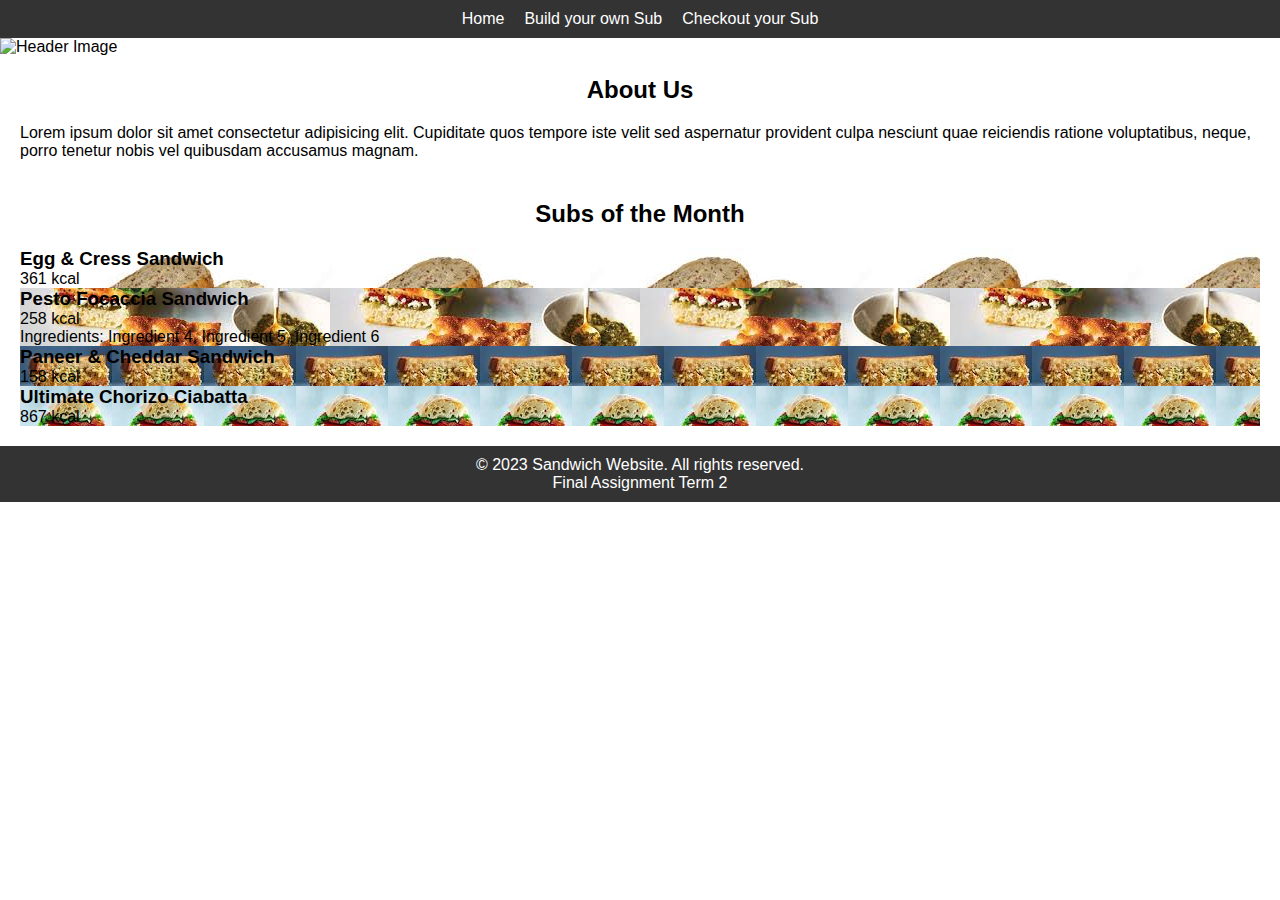
==== index.html @ 68347f63 "PM2" ====
<!DOCTYPE html>
<html lang="en">
<head>
  <meta charset="UTF-8">
  <meta name="viewport" content="width=device-width, initial-scale=1.0">
  <title>Subs&Sands</title>
  <link rel="stylesheet" href="/css/index.css">
  
</head>
<body>
 
  <header>
    <nav>
      <ul>
        <li><a href="#">Home</a></li>
        <li><a href="/pages/Sub-Build.html">Build your own Sub</a></li>
        <li><a href="/pages/Sub-Checkout.html">Checkout your Sub</a></li>
      </ul>
    </nav>
    <img src="" alt="Header Image">
  </header>

 
  <section id="about">
    <h2>About Us</h2>
    <p>
        Lorem ipsum dolor sit amet consectetur adipisicing elit. Cupiditate quos tempore iste velit sed aspernatur provident culpa nesciunt quae reiciendis ratione voluptatibus, neque, porro tenetur nobis vel quibusdam accusamus magnam.
    </p>
  </section>

  
  <section id="subs">
    <h2>Subs of the Month</h2>
    <div class="sub-1">
      <h3>Egg & Cress Sandwich</h3>
      <p>361 kcal</p>
      <p></p>
    </div>

    <div class="sub-2">
      <h3>Pesto Focaccia Sandwich</h3>
      <p>258 kcal</p>
      <p>Ingredients: Ingredient 4, Ingredient 5, Ingredient 6</p>
    </div>

    <div class="sub-3">
        <h3>Paneer & Cheddar Sandwich</h3>
        <p>158 kcal</p>
      </div>

      <div class="sub-4">
        <h3>Ultimate Chorizo Ciabatta</h3>
        <p>867 kcal</p>
      </div>


  </section>


  <footer>
    <p>&copy; 2023 Sandwich Website. All rights reserved.</p>
    <p>Final Assignment Term 2</p>
  </footer>
</body>
</html>
---- css/index.css ----
body, h1, h2, h3, p, ul, li {
    margin: 0;
    padding: 0;
  }
  
  body {
    font-family: Arial, sans-serif;
  }

  header {
    position: relative;
  }
  
  nav {
    background-color: #333;
    padding: 10px;
  }
  
  nav ul {
    list-style: none;
    display: flex;
    justify-content: center;
  }
  
  nav ul li {
    margin: 0 10px;
  }
  
  nav ul li a {
    color: #fff;
    text-decoration: none;
  }
  
  header img {
    width: 100%;
    height: auto;
  }


  section {
    padding: 20px;
  }
  
  #about h2, #subs h2 {
    text-align: center;
    margin-bottom: 20px;
  }
  
  .sub {
    margin-bottom: 20px;
  }
  
  .sub img {
    width: 100%;
    height: auto;
  }
  
  .sub h3 {
    margin-top: 10px;
  }

  footer {
    background-color: #333;
    color: #fff;
    text-align: center;
    padding: 10px;
  }

.sub-1{
  background-image:url(/assets/Egg&Cress.jpeg);
}

.sub-2{
background-image: url(/assets/Pesto.jpeg);
}

.sub-3{
background-image: url(/assets/Paneer.jpeg);
}

.sub-4{
background-image: url(/assets/Chorizo.jpeg);
}
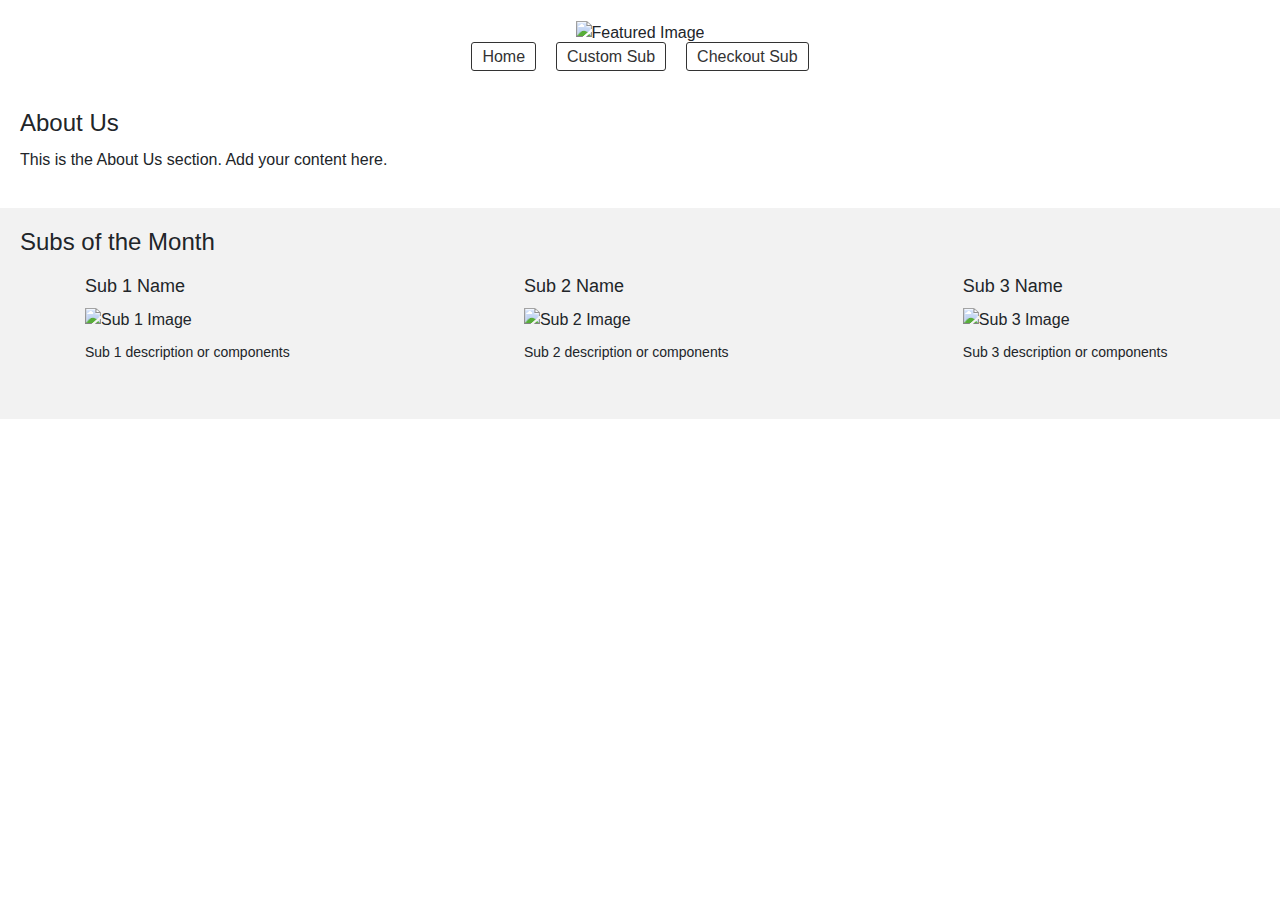
==== commit 6985556e: "s" ====
--- a/index.html
+++ b/index.html
@@ -1,65 +1,56 @@
 <!DOCTYPE html>
-<html lang="en">
+<html>
 <head>
-  <meta charset="UTF-8">
-  <meta name="viewport" content="width=device-width, initial-scale=1.0">
-  <title>Subs&Sands</title>
+  <title>Home Page</title>
+  
+  <link rel="stylesheet" href="https://stackpath.bootstrapcdn.com/bootstrap/4.3.1/css/bootstrap.min.css">
   <link rel="stylesheet" href="/css/index.css">
-  
 </head>
 <body>
- 
   <header>
+    <img src="header-image.jpg" alt="Featured Image">
     <nav>
       <ul>
         <li><a href="#">Home</a></li>
-        <li><a href="/pages/Sub-Build.html">Build your own Sub</a></li>
-        <li><a href="/pages/Sub-Checkout.html">Checkout your Sub</a></li>
+        <li><a href="/pages/Sub-Build.html">Custom Sub</a></li>
+        <li><a href="/pages/Sub-Checkout.html">Checkout Sub</a></li>
       </ul>
     </nav>
-    <img src="" alt="Header Image">
   </header>
 
- 
-  <section id="about">
+  <section>
     <h2>About Us</h2>
-    <p>
-        Lorem ipsum dolor sit amet consectetur adipisicing elit. Cupiditate quos tempore iste velit sed aspernatur provident culpa nesciunt quae reiciendis ratione voluptatibus, neque, porro tenetur nobis vel quibusdam accusamus magnam.
-    </p>
+    <p>This is the About Us section. Add your content here.</p>
   </section>
 
-  
-  <section id="subs">
+  <section>
     <h2>Subs of the Month</h2>
-    <div class="sub-1">
-      <h3>Egg & Cress Sandwich</h3>
-      <p>361 kcal</p>
-      <p></p>
+    <div class="container">
+      <div class="row">
+        <!-- 1st Sub of the Month -->
+        <div class="col-3">
+          <h3>Sub 1 Name</h3>
+          <img src="sub1-image.jpg" alt="Sub 1 Image">
+          <p>Sub 1 description or components</p>
+        </div>
+
+        <!-- 2nd Sub of the Month -->
+        <div class="col-3">
+          <h3>Sub 2 Name</h3>
+          <img src="sub2-image.jpg" alt="Sub 2 Image">
+          <p>Sub 2 description or components</p>
+        </div>
+
+        <!-- 3rd Sub of the Month -->
+        <div class="col-3">
+          <h3>Sub 3 Name</h3>
+          <img src="sub3-image.jpg" alt="Sub 3 Image">
+          <p>Sub 3 description or components</p>
+        </div>
+      </div>
     </div>
-
-    <div class="sub-2">
-      <h3>Pesto Focaccia Sandwich</h3>
-      <p>258 kcal</p>
-      <p>Ingredients: Ingredient 4, Ingredient 5, Ingredient 6</p>
-    </div>
-
-    <div class="sub-3">
-        <h3>Paneer & Cheddar Sandwich</h3>
-        <p>158 kcal</p>
-      </div>
-
-      <div class="sub-4">
-        <h3>Ultimate Chorizo Ciabatta</h3>
-        <p>867 kcal</p>
-      </div>
-
-
   </section>
 
-
-  <footer>
-    <p>&copy; 2023 Sandwich Website. All rights reserved.</p>
-    <p>Final Assignment Term 2</p>
-  </footer>
+  <script src="https://stackpath.bootstrapcdn.com/bootstrap/4.3.1/js/bootstrap.min.js"></script>
 </body>
 </html>
--- a/css/index.css
+++ b/css/index.css
@@ -1,84 +1,86 @@
-
-body, h1, h2, h3, p, ul, li {
-    margin: 0;
-    padding: 0;
-  }
-  
-  body {
-    font-family: Arial, sans-serif;
-  }
-
-  header {
-    position: relative;
-  }
-  
-  nav {
-    background-color: #333;
-    padding: 10px;
-  }
-  
-  nav ul {
-    list-style: none;
-    display: flex;
-    justify-content: center;
-  }
-  
-  nav ul li {
-    margin: 0 10px;
-  }
-  
-  nav ul li a {
-    color: #fff;
-    text-decoration: none;
-  }
-  
-  header img {
-    width: 100%;
-    height: auto;
-  }
-
-
-  section {
-    padding: 20px;
-  }
-  
-  #about h2, #subs h2 {
-    text-align: center;
-    margin-bottom: 20px;
-  }
-  
-  .sub {
-    margin-bottom: 20px;
-  }
-  
-  .sub img {
-    width: 100%;
-    height: auto;
-  }
-  
-  .sub h3 {
-    margin-top: 10px;
-  }
-
-  footer {
-    background-color: #333;
-    color: #fff;
-    text-align: center;
-    padding: 10px;
-  }
-
-.sub-1{
-  background-image:url(/assets/Egg&Cress.jpeg);
+/* Apply general styles to the page */
+body {
+  font-family: Arial, sans-serif;
+  margin: 0;
+  padding: 0;
 }
 
-.sub-2{
-background-image: url(/assets/Pesto.jpeg);
+/* Style the header section */
+header {
+  text-align: center;
+  padding: 20px;
 }
 
-.sub-3{
-background-image: url(/assets/Paneer.jpeg);
+/* Style the navigation buttons */
+nav ul {
+  list-style-type: none;
+  padding: 0;
+  margin: 0;
+  display: flex;
+  justify-content: center;
 }
 
-.sub-4{
-background-image: url(/assets/Chorizo.jpeg);
-}+nav ul li {
+  margin: 0 10px;
+}
+
+nav ul li a {
+  text-decoration: none;
+  color: #333;
+  padding: 5px 10px;
+  border: 1px solid #333;
+  border-radius: 3px;
+}
+
+nav ul li a:hover {
+  background-color: #333;
+  color: #fff;
+}
+
+/* Style the About Us section */
+section {
+  padding: 20px;
+}
+
+section h2 {
+  font-size: 24px;
+  margin-bottom: 10px;
+}
+
+/* Style the Subs of the Month section */
+section:nth-child(3) {
+  background-color: #f2f2f2;
+  padding: 20px;
+}
+
+section:nth-child(3) h2 {
+  font-size: 24px;
+  margin-bottom: 20px;
+}
+
+section:nth-child(3) .row {
+  display: flex;
+  flex-wrap: wrap;
+  justify-content: space-between;
+}
+
+section:nth-child(3) .col-3 {
+  flex-basis: 23%;
+  margin-bottom: 20px;
+}
+
+section:nth-child(3) h3 {
+  font-size: 18px;
+  margin-bottom: 10px;
+}
+
+section:nth-child(3) img {
+  width: 100%;
+  height: auto;
+  margin-bottom: 10px;
+}
+
+section:nth-child(3) p {
+  font-size: 14px;
+  line-height: 1.5;
+}
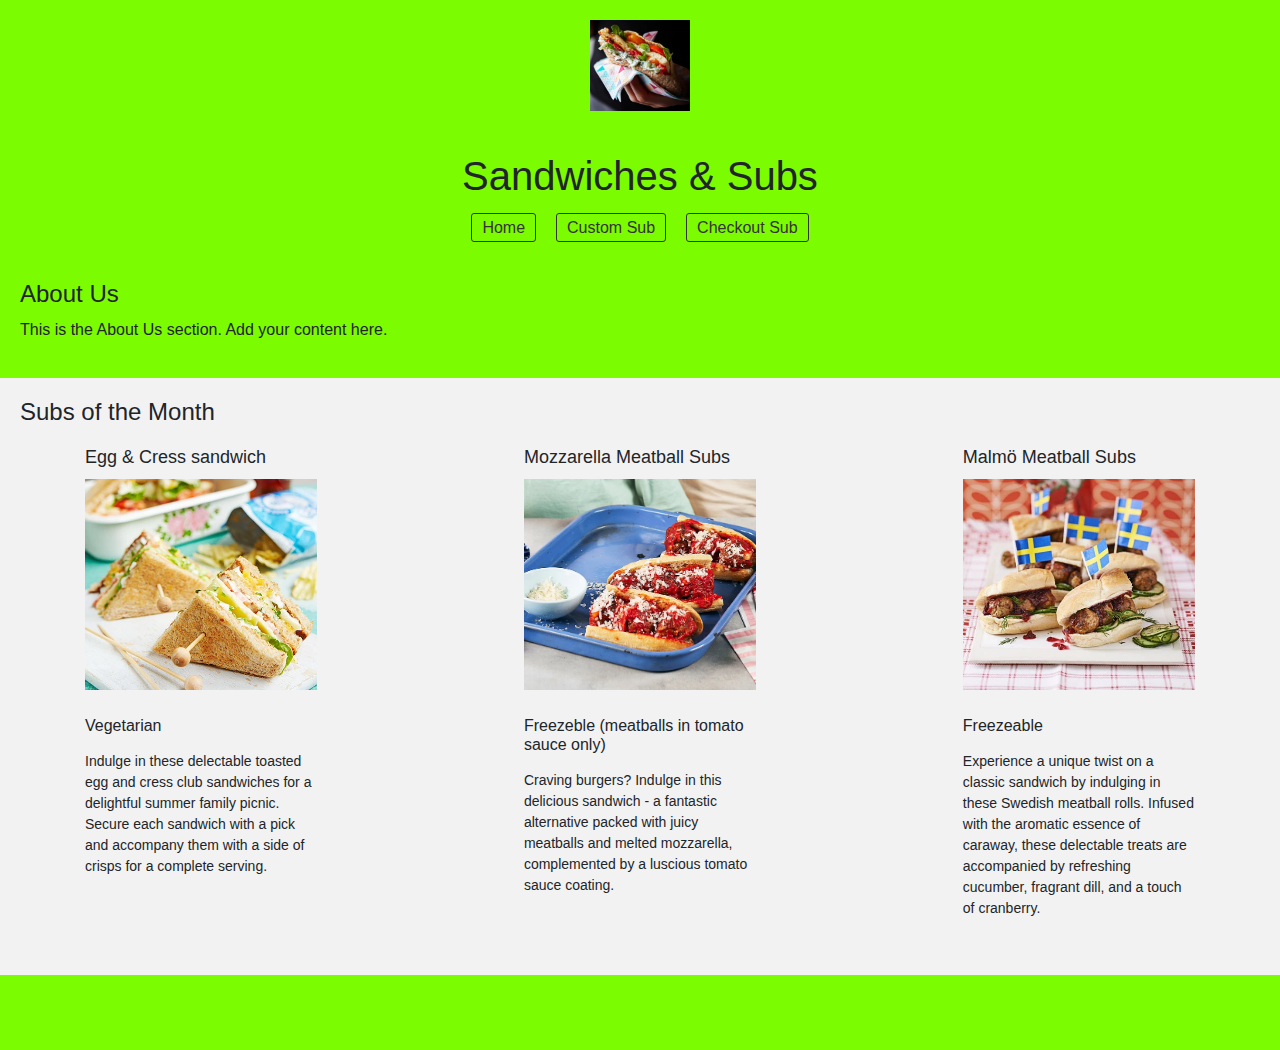
==== commit ed340d7d: "Done" ====
--- a/index.html
+++ b/index.html
@@ -1,14 +1,15 @@
 <!DOCTYPE html>
 <html>
 <head>
-  <title>Home Page</title>
+  <title>Sandwichs & Subs</title>
   
   <link rel="stylesheet" href="https://stackpath.bootstrapcdn.com/bootstrap/4.3.1/css/bootstrap.min.css">
   <link rel="stylesheet" href="/css/index.css">
 </head>
 <body>
   <header>
-    <img src="header-image.jpg" alt="Featured Image">
+    <img class="Featured" src="/assets/subbuild.jpg" alt="Featured Image" >
+    <p><h1>Sandwiches & Subs</h1></p>
     <nav>
       <ul>
         <li><a href="#">Home</a></li>
@@ -27,30 +28,33 @@
     <h2>Subs of the Month</h2>
     <div class="container">
       <div class="row">
-        <!-- 1st Sub of the Month -->
         <div class="col-3">
-          <h3>Sub 1 Name</h3>
-          <img src="sub1-image.jpg" alt="Sub 1 Image">
-          <p>Sub 1 description or components</p>
+          <h3>Egg & Cress sandwich</h3>
+          <img src="/assets/Sub1.jpg" alt="Sub 1 Image">
+          <p><h6>Vegetarian</h6></p>
+          <p>Indulge in these delectable toasted egg and cress club sandwiches for a delightful summer family picnic. Secure each sandwich with a pick and accompany them with a side of crisps for a complete serving.</p>
         </div>
+        <div class="col-3">
+          <h3>Mozzarella Meatball Subs</h3>
+          <img src="/assets/Sub2.jpg" alt="Sub 2 Image">
+          <p><h6>Freezeble (meatballs in tomato sauce only)</h6></p>
+          <p>Craving burgers? Indulge in this delicious sandwich - a fantastic alternative packed with juicy meatballs and melted mozzarella, complemented by a luscious tomato sauce coating.</p>
+        </div>
+        <div class="col-3">
+          <h3>Malmö Meatball Subs</h3>
+          <img src="/assets/Sub3.jpg" alt="Sub 3 Image">
+          <p><h6>Freezeable</h6></p>
+          <p>Experience a unique twist on a classic sandwich by indulging in these Swedish meatball rolls. Infused with the aromatic essence of caraway, these delectable treats are accompanied by refreshing cucumber, fragrant dill, and a touch of cranberry.</p>
 
-        <!-- 2nd Sub of the Month -->
-        <div class="col-3">
-          <h3>Sub 2 Name</h3>
-          <img src="sub2-image.jpg" alt="Sub 2 Image">
-          <p>Sub 2 description or components</p>
-        </div>
-
-        <!-- 3rd Sub of the Month -->
-        <div class="col-3">
-          <h3>Sub 3 Name</h3>
-          <img src="sub3-image.jpg" alt="Sub 3 Image">
-          <p>Sub 3 description or components</p>
         </div>
       </div>
     </div>
   </section>
 
   <script src="https://stackpath.bootstrapcdn.com/bootstrap/4.3.1/js/bootstrap.min.js"></script>
+
+  <footer class="foot">
+
+  </footer>
 </body>
 </html>
--- a/css/index.css
+++ b/css/index.css
@@ -1,17 +1,20 @@
-/* Apply general styles to the page */
 body {
   font-family: Arial, sans-serif;
   margin: 0;
   padding: 0;
+  background-color: #7CFC00;
 }
 
-/* Style the header section */
 header {
   text-align: center;
   padding: 20px;
 }
+.Featured{
+  padding-bottom: 25px;
+  height: auto;
+  width: 100px;
+}
 
-/* Style the navigation buttons */
 nav ul {
   list-style-type: none;
   padding: 0;
@@ -37,9 +40,9 @@
   color: #fff;
 }
 
-/* Style the About Us section */
 section {
   padding: 20px;
+  background-color: #7CFC00;
 }
 
 section h2 {
@@ -47,7 +50,6 @@
   margin-bottom: 10px;
 }
 
-/* Style the Subs of the Month section */
 section:nth-child(3) {
   background-color: #f2f2f2;
   padding: 20px;
@@ -84,3 +86,9 @@
   font-size: 14px;
   line-height: 1.5;
 }
+
+.foot{
+  width: 100%;
+  height: 75px;
+  color: #333;
+}
